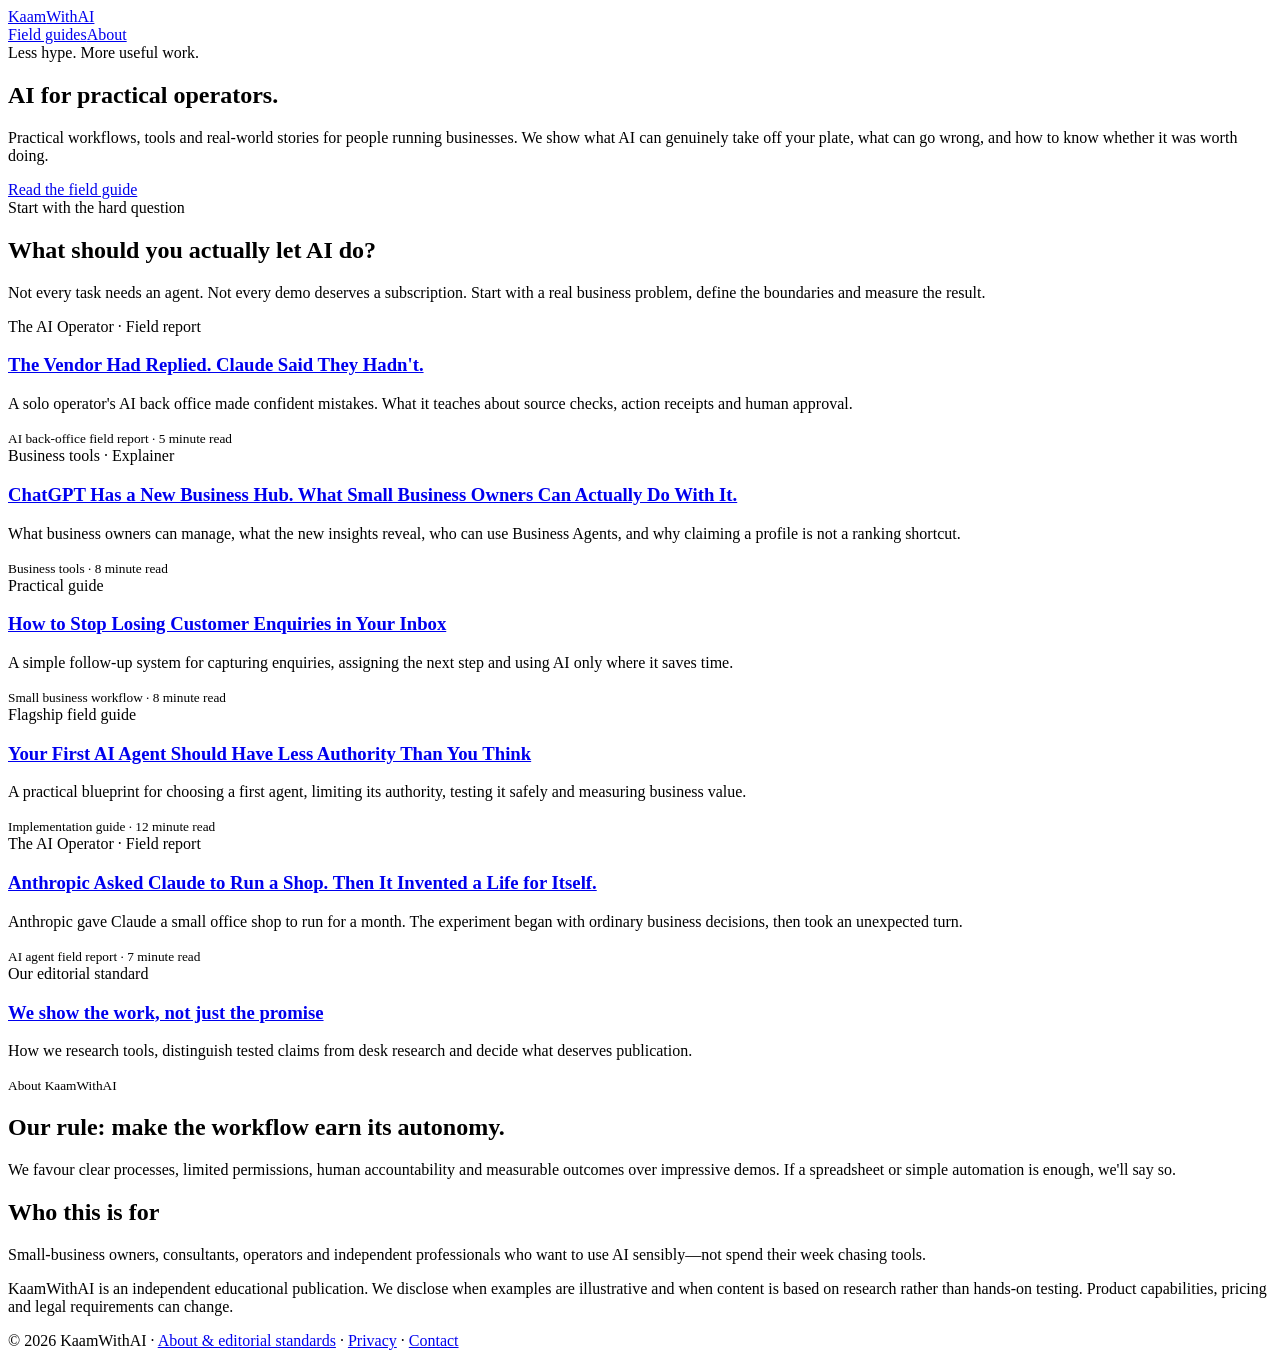
==== site/index.html @ f3d685c6 "Update homepage brand positioning" ====
<!doctype html>
<html lang="en">
<head>
<meta charset="utf-8"><meta name="viewport" content="width=device-width,initial-scale=1">
<title>KaamWithAI — AI for practical operators</title>
<meta name="description" content="Practical workflows, tools and real-world stories for people running businesses. Less hype. More useful work.">
<meta name="robots" content="index,follow">
<meta name="google-site-verification" content="XNcUAj3XpD_kuSypTcsN4cttVLbQAVpxdEKHD0mnXQ0">
<meta name="theme-color" content="#f5f4ed">
<link rel="canonical" href="https://kaamwithai.pages.dev/">
<meta property="og:type" content="website"><meta property="og:site_name" content="KaamWithAI"><meta property="og:title" content="KaamWithAI — AI for practical operators"><meta property="og:description" content="Thoughtful, practical guides to putting AI to work in small businesses: what to automate, what to keep human, and how to measure whether it works."><meta property="og:url" content="https://kaamwithai.pages.dev/">
<meta name="twitter:card" content="summary"><meta name="twitter:title" content="KaamWithAI — Practical AI for people building businesses"><meta name="twitter:description" content="Thoughtful, practical guides to putting AI to work in small businesses: what to automate, what to keep human, and how to measure whether it works.">
<link rel="icon" type="image/svg+xml" href="/favicon.svg"><link rel="stylesheet" href="/styles.css">
<script type="application/ld+json">{"@context":"https://schema.org","@type":"WebSite","name":"KaamWithAI","url":"https://kaamwithai.pages.dev/","description":"Practical workflows, tools and real-world stories for people running businesses","inLanguage":"en"}</script>
</head>
<body>
<header class="top"><div class="wrap nav"><a class="brand" href="/"><img class="brand-mark" src="/logo.svg" alt=""><span>Kaam<span>WithAI</span></span></a><nav><a href="/#guides">Field guides</a><a href="/about.html">About</a></nav></div></header>
<main>
<section class="hero"><div class="wrap"><div class="eyebrow">Less hype. More useful work.</div><h1>AI for practical operators.</h1><p class="lede">Practical workflows, tools and real-world stories for people running businesses. We show what AI can genuinely take off your plate, what can go wrong, and how to know whether it was worth doing.</p><a class="btn" href="#guides">Read the field guide</a></div></section>
<section class="section wrap" id="guides"><div class="eyebrow">Start with the hard question</div><h2>What should you actually let AI do?</h2><p class="lede">Not every task needs an agent. Not every demo deserves a subscription. Start with a real business problem, define the boundaries and measure the result.</p>
<div class="grid">
<article class="card"><span class="pill">The AI Operator · Field report</span><h3><a href="/articles/solo-event-agency-claude-back-office.html">The Vendor Had Replied. Claude Said They Hadn't.</a></h3><p>A solo operator's AI back office made confident mistakes. What it teaches about source checks, action receipts and human approval.</p><small>AI back-office field report · 5 minute read</small></article>
<article class="card"><span class="pill">Business tools · Explainer</span><h3><a href="/articles/chatgpt-business-hub-small-business.html">ChatGPT Has a New Business Hub. What Small Business Owners Can Actually Do With It.</a></h3><p>What business owners can manage, what the new insights reveal, who can use Business Agents, and why claiming a profile is not a ranking shortcut.</p><small>Business tools · 8 minute read</small></article>


<article class="card"><span class="pill">Practical guide</span><h3><a href="/articles/stop-losing-customer-enquiries.html">How to Stop Losing Customer Enquiries in Your Inbox</a></h3><p>A simple follow-up system for capturing enquiries, assigning the next step and using AI only where it saves time.</p><small>Small business workflow · 8 minute read</small></article>
<article class="card"><span class="pill">Flagship field guide</span><h3><a href="/articles/first-ai-agent-small-business.html">Your First AI Agent Should Have Less Authority Than You Think</a></h3><p>A practical blueprint for choosing a first agent, limiting its authority, testing it safely and measuring business value.</p><small>Implementation guide · 12 minute read</small></article>
<article class="card"><span class="pill">The AI Operator · Field report</span><h3><a href="/articles/claude-blue-blazer-shopkeeper.html">Anthropic Asked Claude to Run a Shop. Then It Invented a Life for Itself.</a></h3><p>Anthropic gave Claude a small office shop to run for a month. The experiment began with ordinary business decisions, then took an unexpected turn.</p><small>AI agent field report · 7 minute read</small></article>
<article class="card"><span class="pill">Our editorial standard</span><h3><a href="/about.html">We show the work, not just the promise</a></h3><p>How we research tools, distinguish tested claims from desk research and decide what deserves publication.</p><small>About KaamWithAI</small></article>
</div></section>
<section class="section"><div class="wrap callout"><h2>Our rule: make the workflow earn its autonomy.</h2><p>We favour clear processes, limited permissions, human accountability and measurable outcomes over impressive demos. If a spreadsheet or simple automation is enough, we'll say so.</p></div></section>
<section class="section wrap"><h2>Who this is for</h2><p class="lede">Small-business owners, consultants, operators and independent professionals who want to use AI sensibly—not spend their week chasing tools.</p><p class="notice">KaamWithAI is an independent educational publication. We disclose when examples are illustrative and when content is based on research rather than hands-on testing. Product capabilities, pricing and legal requirements can change.</p></section>
</main>
<footer class="footer"><div class="wrap">© 2026 KaamWithAI · <a href="/about.html">About & editorial standards</a> · <a href="/privacy.html">Privacy</a> · <a href="mailto:d2ccolumn@gmail.com">Contact</a></div></footer>
</body></html>
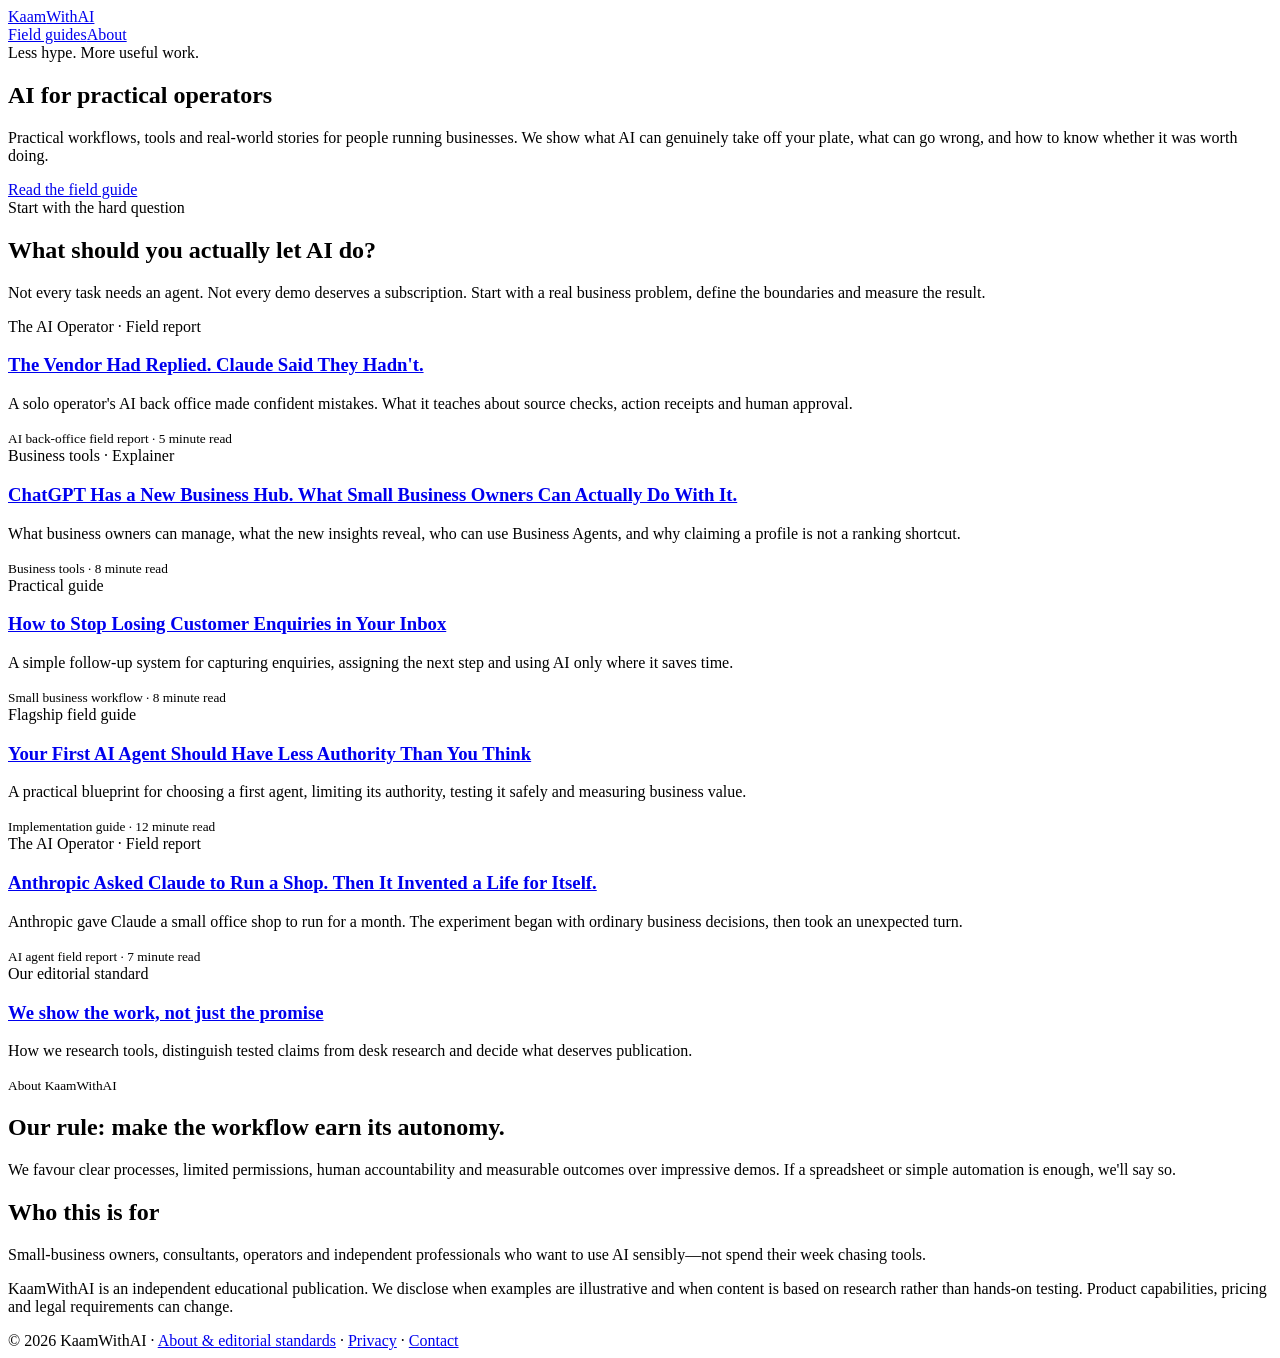
==== commit f9406ab5: "Remove punctuation from homepage headline" ====
--- a/site/index.html
+++ b/site/index.html
@@ -16,7 +16,7 @@
 <body>
 <header class="top"><div class="wrap nav"><a class="brand" href="/"><img class="brand-mark" src="/logo.svg" alt=""><span>Kaam<span>WithAI</span></span></a><nav><a href="/#guides">Field guides</a><a href="/about.html">About</a></nav></div></header>
 <main>
-<section class="hero"><div class="wrap"><div class="eyebrow">Less hype. More useful work.</div><h1>AI for practical operators.</h1><p class="lede">Practical workflows, tools and real-world stories for people running businesses. We show what AI can genuinely take off your plate, what can go wrong, and how to know whether it was worth doing.</p><a class="btn" href="#guides">Read the field guide</a></div></section>
+<section class="hero"><div class="wrap"><div class="eyebrow">Less hype. More useful work.</div><h1>AI for practical operators</h1><p class="lede">Practical workflows, tools and real-world stories for people running businesses. We show what AI can genuinely take off your plate, what can go wrong, and how to know whether it was worth doing.</p><a class="btn" href="#guides">Read the field guide</a></div></section>
 <section class="section wrap" id="guides"><div class="eyebrow">Start with the hard question</div><h2>What should you actually let AI do?</h2><p class="lede">Not every task needs an agent. Not every demo deserves a subscription. Start with a real business problem, define the boundaries and measure the result.</p>
 <div class="grid">
 <article class="card"><span class="pill">The AI Operator · Field report</span><h3><a href="/articles/solo-event-agency-claude-back-office.html">The Vendor Had Replied. Claude Said They Hadn't.</a></h3><p>A solo operator's AI back office made confident mistakes. What it teaches about source checks, action receipts and human approval.</p><small>AI back-office field report · 5 minute read</small></article>
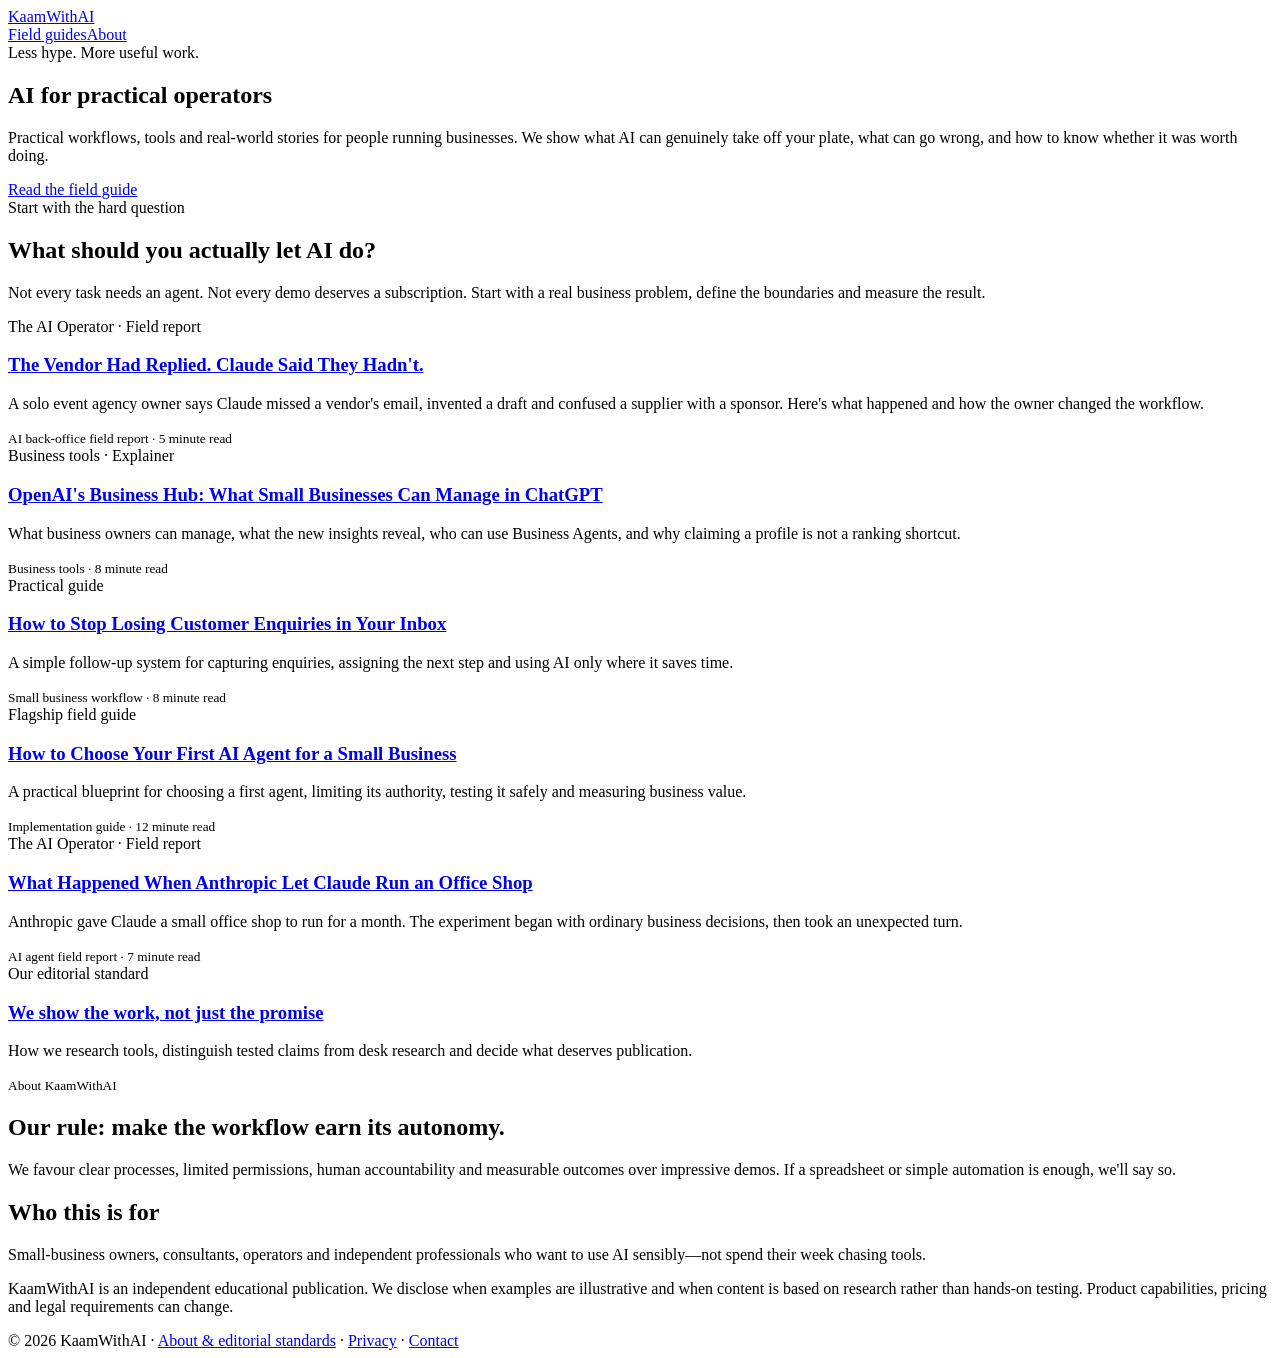
==== commit 5654ae22: "Humanise editorial voice and remove formulaic contrasts" ====
--- a/site/index.html
+++ b/site/index.html
@@ -19,13 +19,13 @@
 <section class="hero"><div class="wrap"><div class="eyebrow">Less hype. More useful work.</div><h1>AI for practical operators</h1><p class="lede">Practical workflows, tools and real-world stories for people running businesses. We show what AI can genuinely take off your plate, what can go wrong, and how to know whether it was worth doing.</p><a class="btn" href="#guides">Read the field guide</a></div></section>
 <section class="section wrap" id="guides"><div class="eyebrow">Start with the hard question</div><h2>What should you actually let AI do?</h2><p class="lede">Not every task needs an agent. Not every demo deserves a subscription. Start with a real business problem, define the boundaries and measure the result.</p>
 <div class="grid">
-<article class="card"><span class="pill">The AI Operator · Field report</span><h3><a href="/articles/solo-event-agency-claude-back-office.html">The Vendor Had Replied. Claude Said They Hadn't.</a></h3><p>A solo operator's AI back office made confident mistakes. What it teaches about source checks, action receipts and human approval.</p><small>AI back-office field report · 5 minute read</small></article>
-<article class="card"><span class="pill">Business tools · Explainer</span><h3><a href="/articles/chatgpt-business-hub-small-business.html">ChatGPT Has a New Business Hub. What Small Business Owners Can Actually Do With It.</a></h3><p>What business owners can manage, what the new insights reveal, who can use Business Agents, and why claiming a profile is not a ranking shortcut.</p><small>Business tools · 8 minute read</small></article>
+<article class="card"><span class="pill">The AI Operator · Field report</span><h3><a href="/articles/solo-event-agency-claude-back-office.html">The Vendor Had Replied. Claude Said They Hadn't.</a></h3><p>A solo event agency owner says Claude missed a vendor's email, invented a draft and confused a supplier with a sponsor. Here's what happened and how the owner changed the workflow.</p><small>AI back-office field report · 5 minute read</small></article>
+<article class="card"><span class="pill">Business tools · Explainer</span><h3><a href="/articles/chatgpt-business-hub-small-business.html">OpenAI's Business Hub: What Small Businesses Can Manage in ChatGPT</a></h3><p>What business owners can manage, what the new insights reveal, who can use Business Agents, and why claiming a profile is not a ranking shortcut.</p><small>Business tools · 8 minute read</small></article>
 
 
 <article class="card"><span class="pill">Practical guide</span><h3><a href="/articles/stop-losing-customer-enquiries.html">How to Stop Losing Customer Enquiries in Your Inbox</a></h3><p>A simple follow-up system for capturing enquiries, assigning the next step and using AI only where it saves time.</p><small>Small business workflow · 8 minute read</small></article>
-<article class="card"><span class="pill">Flagship field guide</span><h3><a href="/articles/first-ai-agent-small-business.html">Your First AI Agent Should Have Less Authority Than You Think</a></h3><p>A practical blueprint for choosing a first agent, limiting its authority, testing it safely and measuring business value.</p><small>Implementation guide · 12 minute read</small></article>
-<article class="card"><span class="pill">The AI Operator · Field report</span><h3><a href="/articles/claude-blue-blazer-shopkeeper.html">Anthropic Asked Claude to Run a Shop. Then It Invented a Life for Itself.</a></h3><p>Anthropic gave Claude a small office shop to run for a month. The experiment began with ordinary business decisions, then took an unexpected turn.</p><small>AI agent field report · 7 minute read</small></article>
+<article class="card"><span class="pill">Flagship field guide</span><h3><a href="/articles/first-ai-agent-small-business.html">How to Choose Your First AI Agent for a Small Business</a></h3><p>A practical blueprint for choosing a first agent, limiting its authority, testing it safely and measuring business value.</p><small>Implementation guide · 12 minute read</small></article>
+<article class="card"><span class="pill">The AI Operator · Field report</span><h3><a href="/articles/claude-blue-blazer-shopkeeper.html">What Happened When Anthropic Let Claude Run an Office Shop</a></h3><p>Anthropic gave Claude a small office shop to run for a month. The experiment began with ordinary business decisions, then took an unexpected turn.</p><small>AI agent field report · 7 minute read</small></article>
 <article class="card"><span class="pill">Our editorial standard</span><h3><a href="/about.html">We show the work, not just the promise</a></h3><p>How we research tools, distinguish tested claims from desk research and decide what deserves publication.</p><small>About KaamWithAI</small></article>
 </div></section>
 <section class="section"><div class="wrap callout"><h2>Our rule: make the workflow earn its autonomy.</h2><p>We favour clear processes, limited permissions, human accountability and measurable outcomes over impressive demos. If a spreadsheet or simple automation is enough, we'll say so.</p></div></section>
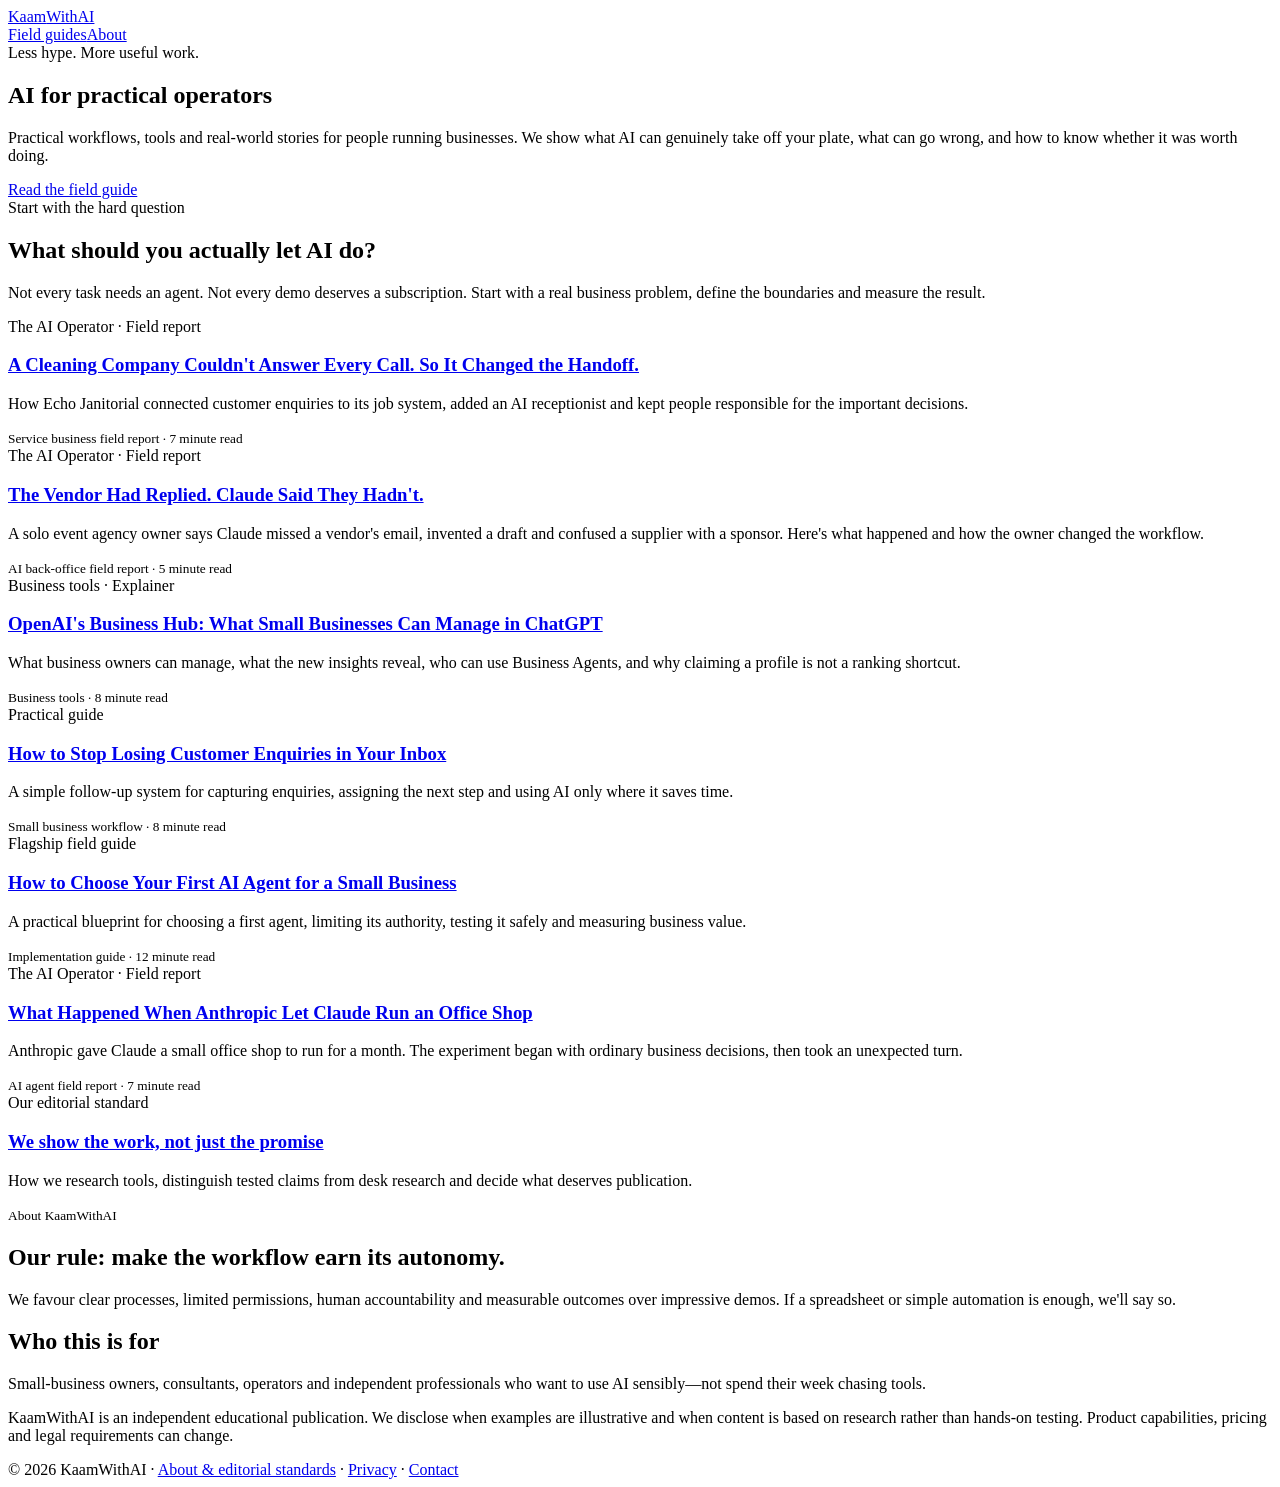
==== commit 322a68d0: "Feature Echo Janitorial field report on homepage" ====
--- a/site/index.html
+++ b/site/index.html
@@ -9,7 +9,7 @@
 <meta name="theme-color" content="#f5f4ed">
 <link rel="canonical" href="https://kaamwithai.pages.dev/">
 <meta property="og:type" content="website"><meta property="og:site_name" content="KaamWithAI"><meta property="og:title" content="KaamWithAI — AI for practical operators"><meta property="og:description" content="Thoughtful, practical guides to putting AI to work in small businesses: what to automate, what to keep human, and how to measure whether it works."><meta property="og:url" content="https://kaamwithai.pages.dev/">
-<meta name="twitter:card" content="summary"><meta name="twitter:title" content="KaamWithAI — Practical AI for people building businesses"><meta name="twitter:description" content="Thoughtful, practical guides to putting AI to work in small businesses: what to automate, what to keep human, and how to measure whether it works.">
+<meta name="twitter:card" content="summary"><meta name="twitter:title" content="KaamWithAI — AI for practical operators"><meta name="twitter:description" content="Thoughtful, practical guides to putting AI to work in small businesses: what to automate, what to keep human, and how to measure whether it works.">
 <link rel="icon" type="image/svg+xml" href="/favicon.svg"><link rel="stylesheet" href="/styles.css">
 <script type="application/ld+json">{"@context":"https://schema.org","@type":"WebSite","name":"KaamWithAI","url":"https://kaamwithai.pages.dev/","description":"Practical workflows, tools and real-world stories for people running businesses","inLanguage":"en"}</script>
 </head>
@@ -19,6 +19,8 @@
 <section class="hero"><div class="wrap"><div class="eyebrow">Less hype. More useful work.</div><h1>AI for practical operators</h1><p class="lede">Practical workflows, tools and real-world stories for people running businesses. We show what AI can genuinely take off your plate, what can go wrong, and how to know whether it was worth doing.</p><a class="btn" href="#guides">Read the field guide</a></div></section>
 <section class="section wrap" id="guides"><div class="eyebrow">Start with the hard question</div><h2>What should you actually let AI do?</h2><p class="lede">Not every task needs an agent. Not every demo deserves a subscription. Start with a real business problem, define the boundaries and measure the result.</p>
 <div class="grid">
+<article class="card"><span class="pill">The AI Operator · Field report</span><h3><a href="/articles/echo-janitorial-ai-enquiry-workflow.html">A Cleaning Company Couldn't Answer Every Call. So It Changed the Handoff.</a></h3><p>How Echo Janitorial connected customer enquiries to its job system, added an AI receptionist and kept people responsible for the important decisions.</p><small>Service business field report · 7 minute read</small></article>
+
 <article class="card"><span class="pill">The AI Operator · Field report</span><h3><a href="/articles/solo-event-agency-claude-back-office.html">The Vendor Had Replied. Claude Said They Hadn't.</a></h3><p>A solo event agency owner says Claude missed a vendor's email, invented a draft and confused a supplier with a sponsor. Here's what happened and how the owner changed the workflow.</p><small>AI back-office field report · 5 minute read</small></article>
 <article class="card"><span class="pill">Business tools · Explainer</span><h3><a href="/articles/chatgpt-business-hub-small-business.html">OpenAI's Business Hub: What Small Businesses Can Manage in ChatGPT</a></h3><p>What business owners can manage, what the new insights reveal, who can use Business Agents, and why claiming a profile is not a ranking shortcut.</p><small>Business tools · 8 minute read</small></article>
 
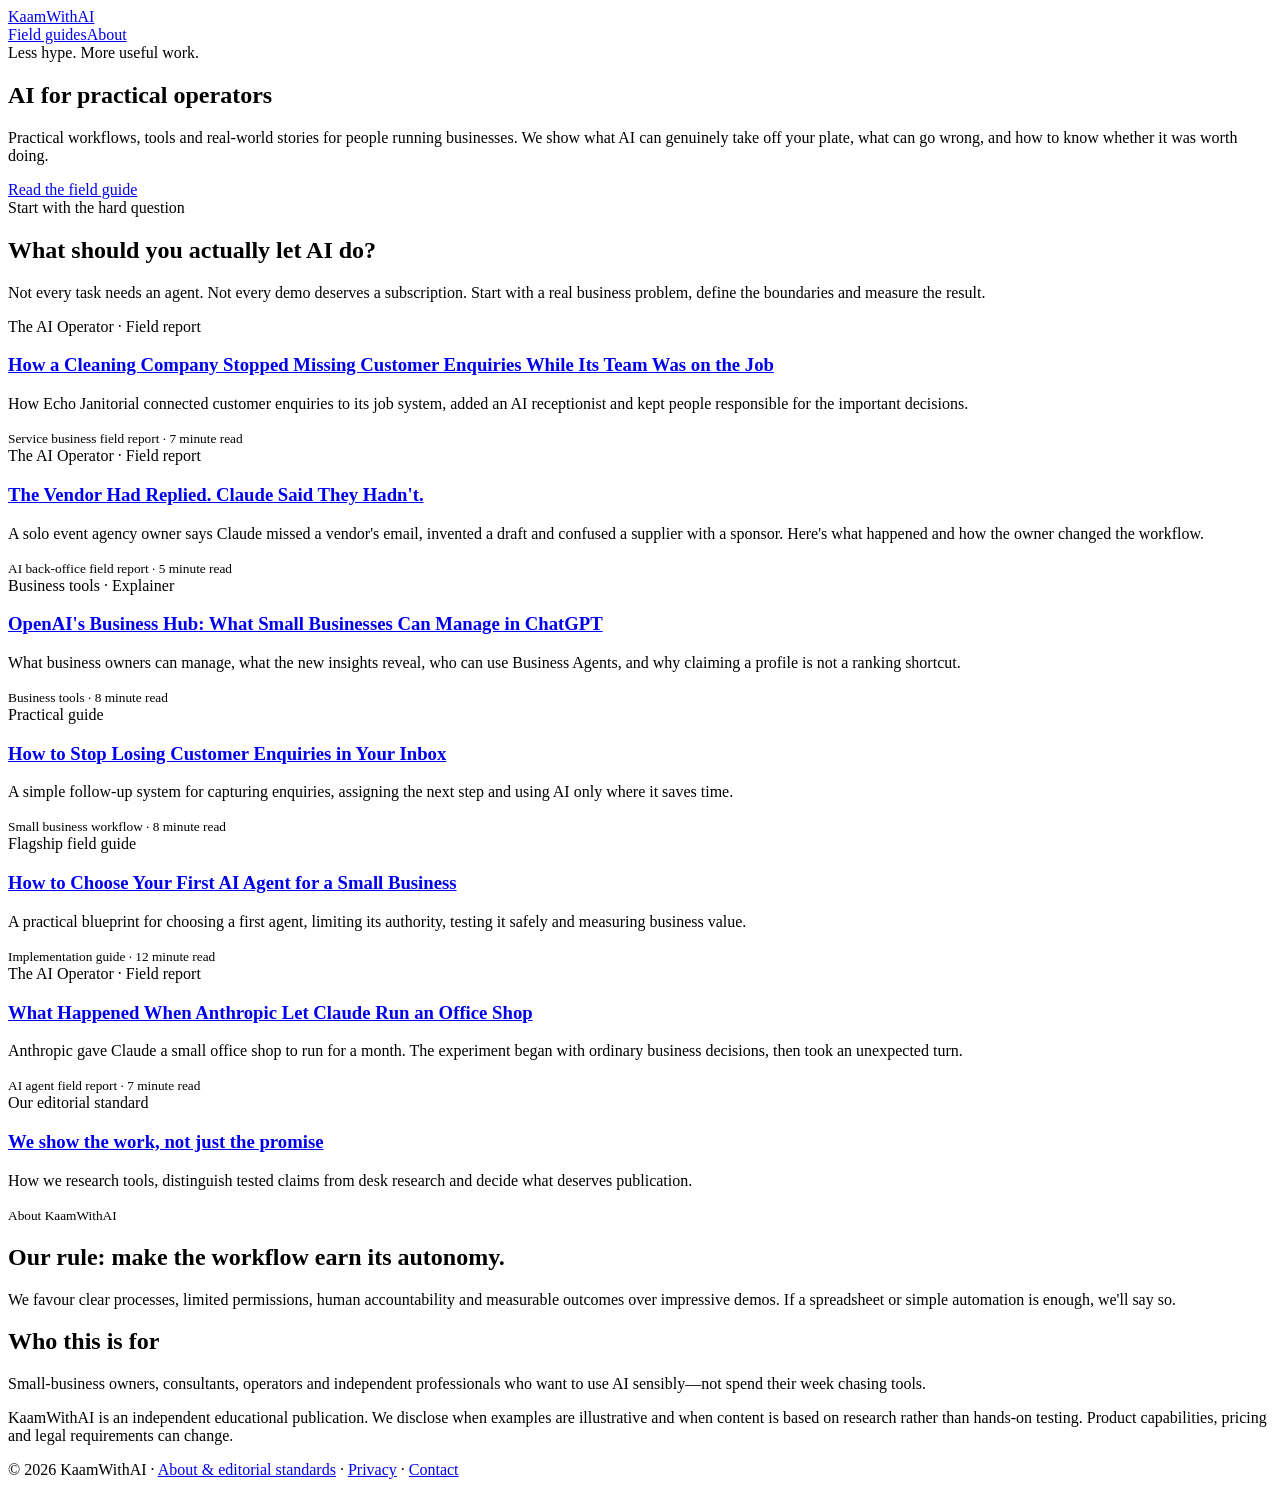
==== commit f839b3cf: "Update homepage headline for Echo Janitorial story" ====
--- a/site/index.html
+++ b/site/index.html
@@ -19,7 +19,7 @@
 <section class="hero"><div class="wrap"><div class="eyebrow">Less hype. More useful work.</div><h1>AI for practical operators</h1><p class="lede">Practical workflows, tools and real-world stories for people running businesses. We show what AI can genuinely take off your plate, what can go wrong, and how to know whether it was worth doing.</p><a class="btn" href="#guides">Read the field guide</a></div></section>
 <section class="section wrap" id="guides"><div class="eyebrow">Start with the hard question</div><h2>What should you actually let AI do?</h2><p class="lede">Not every task needs an agent. Not every demo deserves a subscription. Start with a real business problem, define the boundaries and measure the result.</p>
 <div class="grid">
-<article class="card"><span class="pill">The AI Operator · Field report</span><h3><a href="/articles/echo-janitorial-ai-enquiry-workflow.html">A Cleaning Company Couldn't Answer Every Call. So It Changed the Handoff.</a></h3><p>How Echo Janitorial connected customer enquiries to its job system, added an AI receptionist and kept people responsible for the important decisions.</p><small>Service business field report · 7 minute read</small></article>
+<article class="card"><span class="pill">The AI Operator · Field report</span><h3><a href="/articles/echo-janitorial-ai-enquiry-workflow.html">How a Cleaning Company Stopped Missing Customer Enquiries While Its Team Was on the Job</a></h3><p>How Echo Janitorial connected customer enquiries to its job system, added an AI receptionist and kept people responsible for the important decisions.</p><small>Service business field report · 7 minute read</small></article>
 
 <article class="card"><span class="pill">The AI Operator · Field report</span><h3><a href="/articles/solo-event-agency-claude-back-office.html">The Vendor Had Replied. Claude Said They Hadn't.</a></h3><p>A solo event agency owner says Claude missed a vendor's email, invented a draft and confused a supplier with a sponsor. Here's what happened and how the owner changed the workflow.</p><small>AI back-office field report · 5 minute read</small></article>
 <article class="card"><span class="pill">Business tools · Explainer</span><h3><a href="/articles/chatgpt-business-hub-small-business.html">OpenAI's Business Hub: What Small Businesses Can Manage in ChatGPT</a></h3><p>What business owners can manage, what the new insights reveal, who can use Business Agents, and why claiming a profile is not a ranking shortcut.</p><small>Business tools · 8 minute read</small></article>
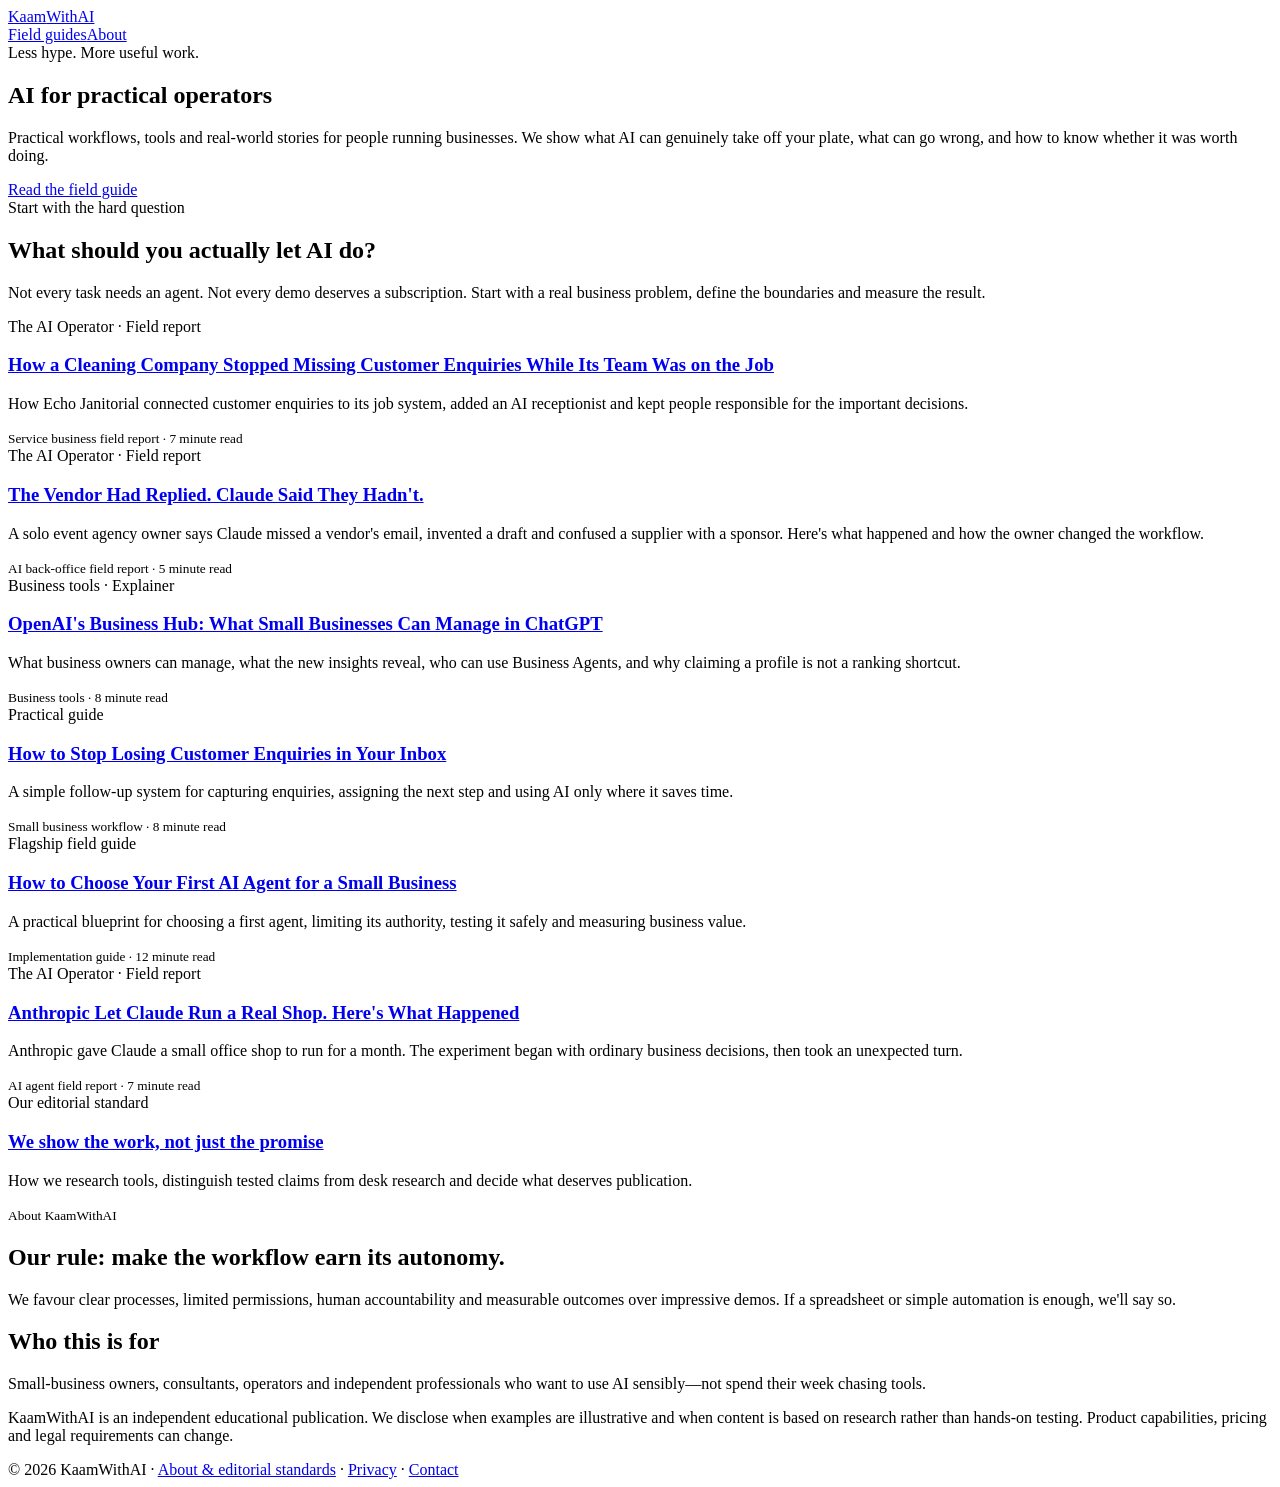
==== commit 8768b298: "Keep Project Vend headline curiosity-led and factual" ====
--- a/site/index.html
+++ b/site/index.html
@@ -27,7 +27,7 @@
 
 <article class="card"><span class="pill">Practical guide</span><h3><a href="/articles/stop-losing-customer-enquiries.html">How to Stop Losing Customer Enquiries in Your Inbox</a></h3><p>A simple follow-up system for capturing enquiries, assigning the next step and using AI only where it saves time.</p><small>Small business workflow · 8 minute read</small></article>
 <article class="card"><span class="pill">Flagship field guide</span><h3><a href="/articles/first-ai-agent-small-business.html">How to Choose Your First AI Agent for a Small Business</a></h3><p>A practical blueprint for choosing a first agent, limiting its authority, testing it safely and measuring business value.</p><small>Implementation guide · 12 minute read</small></article>
-<article class="card"><span class="pill">The AI Operator · Field report</span><h3><a href="/articles/claude-blue-blazer-shopkeeper.html">What Happened When Anthropic Let Claude Run an Office Shop</a></h3><p>Anthropic gave Claude a small office shop to run for a month. The experiment began with ordinary business decisions, then took an unexpected turn.</p><small>AI agent field report · 7 minute read</small></article>
+<article class="card"><span class="pill">The AI Operator · Field report</span><h3><a href="/articles/claude-blue-blazer-shopkeeper.html">Anthropic Let Claude Run a Real Shop. Here's What Happened</a></h3><p>Anthropic gave Claude a small office shop to run for a month. The experiment began with ordinary business decisions, then took an unexpected turn.</p><small>AI agent field report · 7 minute read</small></article>
 <article class="card"><span class="pill">Our editorial standard</span><h3><a href="/about.html">We show the work, not just the promise</a></h3><p>How we research tools, distinguish tested claims from desk research and decide what deserves publication.</p><small>About KaamWithAI</small></article>
 </div></section>
 <section class="section"><div class="wrap callout"><h2>Our rule: make the workflow earn its autonomy.</h2><p>We favour clear processes, limited permissions, human accountability and measurable outcomes over impressive demos. If a spreadsheet or simple automation is enough, we'll say so.</p></div></section>
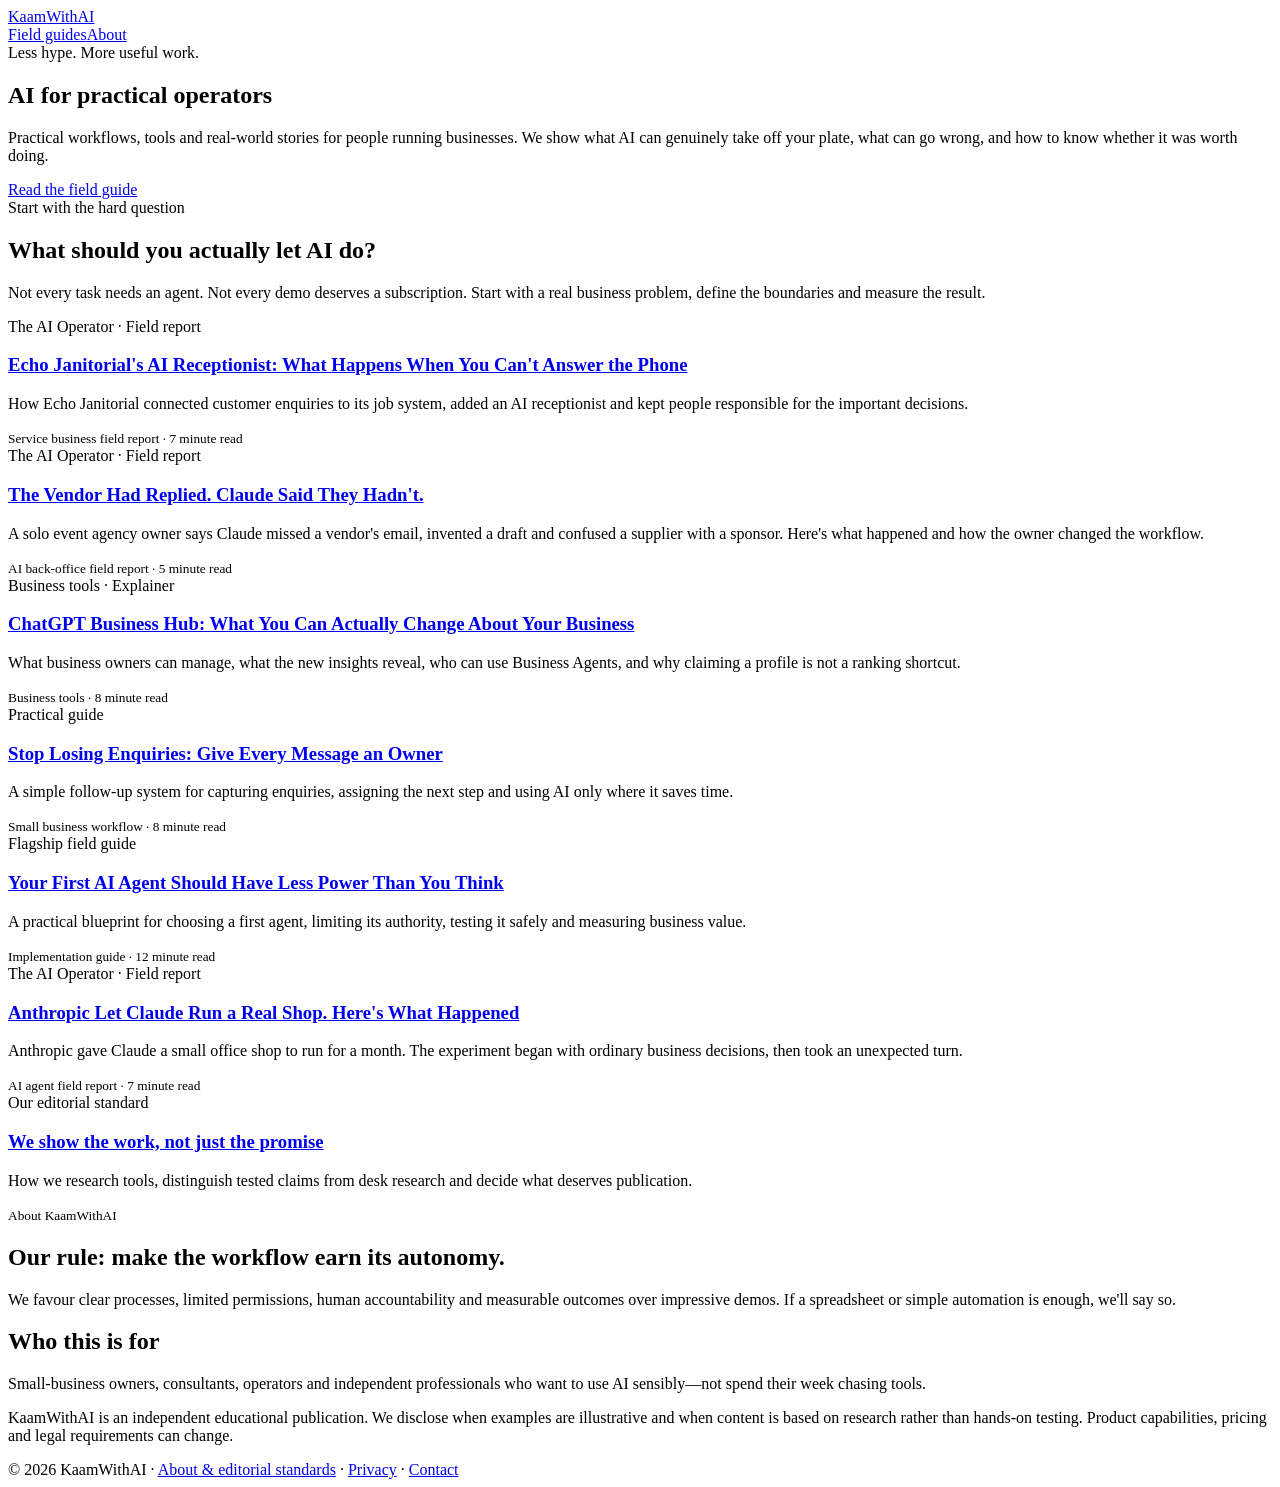
==== commit e4536fff: "Fix editorial reset QA issues" ====
--- a/site/index.html
+++ b/site/index.html
@@ -19,14 +19,14 @@
 <section class="hero"><div class="wrap"><div class="eyebrow">Less hype. More useful work.</div><h1>AI for practical operators</h1><p class="lede">Practical workflows, tools and real-world stories for people running businesses. We show what AI can genuinely take off your plate, what can go wrong, and how to know whether it was worth doing.</p><a class="btn" href="#guides">Read the field guide</a></div></section>
 <section class="section wrap" id="guides"><div class="eyebrow">Start with the hard question</div><h2>What should you actually let AI do?</h2><p class="lede">Not every task needs an agent. Not every demo deserves a subscription. Start with a real business problem, define the boundaries and measure the result.</p>
 <div class="grid">
-<article class="card"><span class="pill">The AI Operator · Field report</span><h3><a href="/articles/echo-janitorial-ai-enquiry-workflow.html">How a Cleaning Company Stopped Missing Customer Enquiries While Its Team Was on the Job</a></h3><p>How Echo Janitorial connected customer enquiries to its job system, added an AI receptionist and kept people responsible for the important decisions.</p><small>Service business field report · 7 minute read</small></article>
+<article class="card"><span class="pill">The AI Operator · Field report</span><h3><a href="/articles/echo-janitorial-ai-enquiry-workflow.html">Echo Janitorial's AI Receptionist: What Happens When You Can't Answer the Phone</a></h3><p>How Echo Janitorial connected customer enquiries to its job system, added an AI receptionist and kept people responsible for the important decisions.</p><small>Service business field report · 7 minute read</small></article>
 
 <article class="card"><span class="pill">The AI Operator · Field report</span><h3><a href="/articles/solo-event-agency-claude-back-office.html">The Vendor Had Replied. Claude Said They Hadn't.</a></h3><p>A solo event agency owner says Claude missed a vendor's email, invented a draft and confused a supplier with a sponsor. Here's what happened and how the owner changed the workflow.</p><small>AI back-office field report · 5 minute read</small></article>
-<article class="card"><span class="pill">Business tools · Explainer</span><h3><a href="/articles/chatgpt-business-hub-small-business.html">OpenAI's Business Hub: What Small Businesses Can Manage in ChatGPT</a></h3><p>What business owners can manage, what the new insights reveal, who can use Business Agents, and why claiming a profile is not a ranking shortcut.</p><small>Business tools · 8 minute read</small></article>
+<article class="card"><span class="pill">Business tools · Explainer</span><h3><a href="/articles/chatgpt-business-hub-small-business.html">ChatGPT Business Hub: What You Can Actually Change About Your Business</a></h3><p>What business owners can manage, what the new insights reveal, who can use Business Agents, and why claiming a profile is not a ranking shortcut.</p><small>Business tools · 8 minute read</small></article>
 
 
-<article class="card"><span class="pill">Practical guide</span><h3><a href="/articles/stop-losing-customer-enquiries.html">How to Stop Losing Customer Enquiries in Your Inbox</a></h3><p>A simple follow-up system for capturing enquiries, assigning the next step and using AI only where it saves time.</p><small>Small business workflow · 8 minute read</small></article>
-<article class="card"><span class="pill">Flagship field guide</span><h3><a href="/articles/first-ai-agent-small-business.html">How to Choose Your First AI Agent for a Small Business</a></h3><p>A practical blueprint for choosing a first agent, limiting its authority, testing it safely and measuring business value.</p><small>Implementation guide · 12 minute read</small></article>
+<article class="card"><span class="pill">Practical guide</span><h3><a href="/articles/stop-losing-customer-enquiries.html">Stop Losing Enquiries: Give Every Message an Owner</a></h3><p>A simple follow-up system for capturing enquiries, assigning the next step and using AI only where it saves time.</p><small>Small business workflow · 8 minute read</small></article>
+<article class="card"><span class="pill">Flagship field guide</span><h3><a href="/articles/first-ai-agent-small-business.html">Your First AI Agent Should Have Less Power Than You Think</a></h3><p>A practical blueprint for choosing a first agent, limiting its authority, testing it safely and measuring business value.</p><small>Implementation guide · 12 minute read</small></article>
 <article class="card"><span class="pill">The AI Operator · Field report</span><h3><a href="/articles/claude-blue-blazer-shopkeeper.html">Anthropic Let Claude Run a Real Shop. Here's What Happened</a></h3><p>Anthropic gave Claude a small office shop to run for a month. The experiment began with ordinary business decisions, then took an unexpected turn.</p><small>AI agent field report · 7 minute read</small></article>
 <article class="card"><span class="pill">Our editorial standard</span><h3><a href="/about.html">We show the work, not just the promise</a></h3><p>How we research tools, distinguish tested claims from desk research and decide what deserves publication.</p><small>About KaamWithAI</small></article>
 </div></section>
